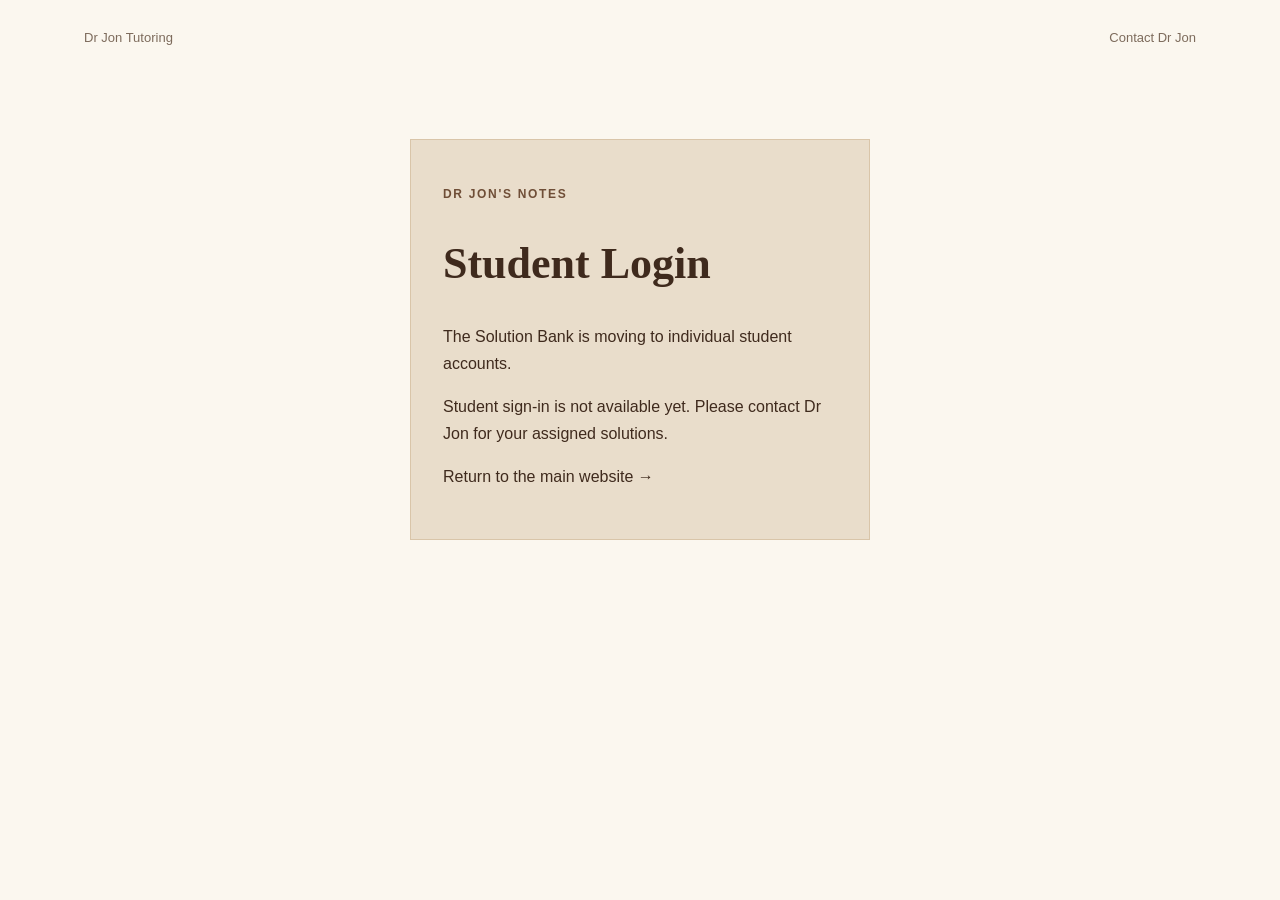
==== login/index.html @ d74d32f7 "Close public solution bank and add student login entry" ====
<!doctype html>
<html lang="en"><head><meta charset="utf-8"><meta name="viewport" content="width=device-width,initial-scale=1"><meta name="robots" content="noindex,nofollow"><title>Student Login | Dr Jon Tutoring</title><link rel="stylesheet" href="/styles.css"><link rel="stylesheet" href="/notes-solutions/solutions.css"></head>
<body class="solutions-page"><header class="solutions-footer"><a href="/">Dr Jon Tutoring</a><a href="mailto:drjon@drjontutorial.com">Contact Dr Jon</a></header><main class="bank-gate"><p class="solutions-eyebrow">DR JON'S NOTES</p><h1>Student Login</h1><p>The Solution Bank is moving to individual student accounts.</p><p>Student sign-in is not available yet. Please contact Dr Jon for your assigned solutions.</p><p><a href="/">Return to the main website &rarr;</a></p></main></body></html>
---- styles.css ----
:root {
  --bg: #fbf7ef;
  --bg-warm: #e9ddcb;
  --bg-warm-deep: #d8c7ad;
  --ink: #3f2a1d;
  --ink-soft: #6f4e37;
  --text: #3f2a1d;
  --muted: #7d6b5c;
  --panel: #fbf7ef;
  --accent: #b89263;
  --accent-dark: #6f4e37;
  --gold: #b89263;
  --charcoal: #3f2a1d;
  --button: #6f4e37;
  --shadow: 0 22px 50px rgba(63, 42, 29, 0.08);
  --max: 1200px;
  --radius: 18px;
  --font-serif: "Libre Baskerville", Georgia, "Times New Roman", serif;
  --font-sans: "Open Sans", "Segoe UI", Tahoma, Geneva, Verdana, sans-serif;
}

* {
  box-sizing: border-box;
}

html {
  scroll-behavior: smooth;
}

body {
  margin: 0;
  background: var(--bg);
  color: var(--text);
  font-family: var(--font-sans);
  min-width: 980px;
  overflow-x: hidden;
}

img {
  max-width: 100%;
  display: block;
}

a {
  color: inherit;
  text-decoration: none;
}

button {
  font: inherit;
}

.container {
  width: 980px;
  margin: 0 auto;
}

.site-header {
  position: sticky;
  top: 0;
  z-index: 20;
  background: rgba(251, 247, 239, 0.96);
  backdrop-filter: blur(10px);
  border-bottom: 1px solid rgba(57, 61, 50, 0.06);
}

.header-inner {
  position: relative;
  width: 100%;
  min-height: 104px;
}

.brand {
  position: absolute;
  left: 168px;
  top: 26px;
  display: flex;
  align-items: center;
  gap: 14px;
  width: 56px;
  margin: 0;
}

.brand img {
  width: 45px;
  height: 51px;
  object-fit: contain;
  background: #fff;
}

.brand-copy {
  display: none;
  flex-direction: column;
  gap: 4px;
}

.brand-title {
  margin: 0;
  color: var(--ink-soft);
  font: 700 1rem/1.1 var(--font-serif);
}

.brand-tag {
  color: var(--gold);
  font-size: 0.78rem;
}

.site-nav {
  position: absolute;
  top: 45px;
  right: 100px;
  display: flex;
  flex-direction: column;
  align-items: flex-end;
  gap: 8px;
  width: auto;
  margin: 0;
  transform: none;
}

.site-nav ul {
  display: flex;
  flex-wrap: nowrap;
  justify-content: flex-end;
  gap: 27px;
  list-style: none;
  margin: 0;
  padding: 0;
}

.site-nav a {
  position: relative;
  color: var(--ink-soft);
  font: 700 16px/1.4 var(--font-serif);
}

.site-nav a::after {
  content: "";
  position: absolute;
  left: 0;
  bottom: -8px;
  width: 100%;
  height: 2px;
  background: var(--gold);
  transform: scaleX(0);
  transform-origin: center;
  transition: transform 180ms ease;
}

.site-nav a:hover::after,
.site-nav a[aria-current="page"]::after {
  transform: scaleX(1);
}

.header-note {
  color: #b89263;
  font-family: var(--font-sans);
  font-size: 10px;
  font-style: italic;
  text-align: right;
  width: 680px;
  line-height: 1.4;
}

.hero {
  position: relative;
  overflow: hidden;
  background:
    linear-gradient(rgba(233, 221, 203, 0.3), rgba(251, 247, 239, 0.3)),
    url("./assets/hero-bg.png") center/cover no-repeat;
  height: 386px;
  padding: 43px 0 0;
}

.hero::before,
.hero::after {
  content: "";
  position: absolute;
  inset: auto;
  border-radius: 50%;
  pointer-events: none;
  filter: blur(10px);
  opacity: 0.5;
}

.hero::before {
  top: -120px;
  left: -60px;
  width: 360px;
  height: 360px;
  background: radial-gradient(circle, rgba(251, 247, 239, 0.8) 0%, rgba(251, 247, 239, 0) 68%);
  animation: heroFloatOne 16s ease-in-out infinite;
}

.hero::after {
  right: -80px;
  bottom: -140px;
  width: 420px;
  height: 420px;
  background: radial-gradient(circle, rgba(251, 247, 239, 0.68) 0%, rgba(251, 247, 239, 0) 72%);
  animation: heroFloatTwo 18s ease-in-out infinite;
}

.hero-card {
  position: relative;
  z-index: 1;
  width: 786px;
  min-height: 300px;
  margin: 0 auto;
  padding: 36px 30px 22px;
  background: #fbf7ef;
  border: 0;
  box-shadow: none;
  text-align: center;
}

.hero-title {
  margin: 0 0 20px;
  color: var(--ink);
  font: 700 21px/1.65 var(--font-serif);
}

.hero-title .gold {
  color: var(--gold);
}

.hero-subtitle,
.hero-body {
  margin: 0 auto;
  max-width: 726px;
  line-height: 1.5;
  color: var(--text);
}

.hero-subtitle {
  font-size: 14px;
  margin-bottom: 18px;
}

.hero-body {
  font-size: 14px;
}

.hero-actions {
  display: flex;
  flex-wrap: nowrap;
  justify-content: center;
  gap: 10px;
  margin-top: 14px;
}

.btn {
  display: inline-flex;
  align-items: center;
  justify-content: center;
  position: relative;
  isolation: isolate;
  overflow: hidden;
  width: auto;
  min-width: 0;
  height: 34px;
  padding: 0 18px;
  border-radius: 8px;
  border: 1px solid transparent;
  font-size: 14px;
  white-space: nowrap;
  box-shadow: 0 8px 18px rgba(57, 61, 50, 0.08);
  transition: transform 240ms cubic-bezier(0.22, 1, 0.36, 1), opacity 180ms ease, background 240ms ease, box-shadow 240ms ease, border-color 240ms ease;
}

.btn::before,
.btn::after {
  content: "";
  position: absolute;
  pointer-events: none;
}

.btn::before {
  inset: -1px;
  background: linear-gradient(118deg, transparent 20%, rgba(255, 255, 255, 0.34) 46%, rgba(255, 255, 255, 0.08) 54%, transparent 78%);
  transform: translateX(-135%);
  opacity: 0;
  transition: transform 760ms cubic-bezier(0.22, 1, 0.36, 1), opacity 260ms ease;
}

.btn::after {
  left: 50%;
  top: 50%;
  width: 140%;
  height: 260%;
  transform: translate(-50%, -50%) scale(0.92);
  background: radial-gradient(circle, rgba(255, 255, 255, 0.18) 0%, rgba(255, 255, 255, 0) 62%);
  mix-blend-mode: screen;
  opacity: 0.22;
  animation: buttonBreath 4.8s ease-in-out infinite;
}

.hero-actions .btn,
.contact-copy .btn {
  width: auto;
  min-width: 0;
  white-space: nowrap;
}

.btn:hover {
  transform: translateY(-2px);
  box-shadow: 0 14px 24px rgba(57, 61, 50, 0.12);
}

.btn:hover::before,
.btn:focus-visible::before {
  transform: translateX(135%);
  opacity: 1;
}

.btn:hover::after,
.btn:focus-visible::after {
  opacity: 0.34;
}

.btn:focus-visible {
  outline: 2px solid rgba(168, 132, 22, 0.58);
  outline-offset: 3px;
}

.btn.primary {
  background: #e9ddcb;
  color: var(--ink);
  border-color: #6f4e37;
}

.btn.dark {
  background: #6f4e37;
  color: #fff;
  border-color: #e9ddcb;
}

.btn.light {
  background: #d2d2d2;
  color: #6f4e37;
  border-color: #e9ddcb;
}

.stats {
  background: var(--charcoal);
  color: #fbf7ef;
  height: 304px;
  padding: 60px 0 0;
}

.stats-grid {
  display: grid;
  grid-template-columns: repeat(4, 1fr);
  gap: 0;
}

.stat {
  text-align: center;
}

.stat-icon {
  margin: 0 auto 20px;
  width: 44px;
  height: 44px;
  border: 0;
  border-radius: 0;
  display: grid;
  place-items: center;
}

.stat-icon img {
  width: 44px;
  height: 44px;
  object-fit: contain;
}

.stat-value {
  margin: 0;
  color: var(--gold);
  font: 700 32px/1.4 var(--font-serif);
}

.stat-copy {
  margin: 19px auto 0;
  max-width: 190px;
  line-height: 1.5;
  font-size: 16px;
}

.section {
  padding: 74px 0;
}

.section-title {
  margin: 0 0 16px;
  color: var(--ink-soft);
  font: 700 clamp(2rem, 3vw, 3.6rem)/1.05 var(--font-serif);
}

.section-eyebrow {
  margin: 0 0 10px;
  color: var(--gold);
  font: 700 1rem/1.1 var(--font-serif);
  text-transform: uppercase;
}

.programmes {
  display: grid;
  grid-template-columns: 327px 471px 327px;
  grid-template-rows: auto auto;
  column-gap: 38px;
  row-gap: 42px;
  align-items: start;
}

.programmes-copy {
  grid-row: 1 / span 2;
  padding-top: 10px;
}

.programmes-copy .section-eyebrow {
  display: none;
}

.programmes-copy .section-title {
  width: 220px;
  color: var(--ink-soft);
  font: 700 32px/1.05 var(--font-serif);
  margin-bottom: 28px;
}

.programmes-copy .section-title::before {
  content: "Tuition\A";
  white-space: pre;
}

.programmes-copy p,
.page-content p {
  line-height: 1.7;
}

.programmes-copy p {
  width: 285px;
  margin: 0 0 44px;
  font-size: 18px;
  line-height: 1.55;
}

.programmes-cta {
  width: 216px;
  height: 48px;
  border-radius: 14px;
  color: var(--ink);
  font-size: 18px;
  border-color: #b89263;
}

.programme-card {
  width: 390px;
  min-height: 288px;
  margin: 0;
  padding: 34px 31px 28px;
  background: #e9ddcb;
  box-shadow: none;
  transition: transform 280ms ease, box-shadow 280ms ease;
}

.programme-card:hover {
  transform: translateY(-6px);
  box-shadow: 0 18px 32px rgba(91, 77, 67, 0.14);
}

.programme-card h3 {
  margin: 0 0 4px;
  color: var(--gold);
  font: 700 1.02rem/1.2 var(--font-serif);
  text-transform: uppercase;
}

.programme-card h4 {
  margin: 0 0 16px;
  color: var(--ink-soft);
  font: 700 25px/1.18 var(--font-serif);
}

.programme-card p {
  margin: 0;
  color: #3f2a1d;
  font-size: 17px;
  line-height: 1.58;
}

.programme-card--light {
  background: #efe4d2;
  border: 1px solid rgba(111, 78, 55, 0.08);
}

.programme-card--admissions {
  width: 390px;
  min-height: 288px;
  padding: 34px 31px 28px;
  background: #ddcdb5;
  border: 1px solid rgba(111, 78, 55, 0.12);
}

.programme-card--tmua {
  grid-column: 2;
  grid-row: 3;
}

.programme-card--sat {
  grid-column: 3;
  grid-row: 3;
}

@media (max-width: 900px) {
  .programme-card--admissions {
    min-height: 0;
  }
}

.tutorial-page {
  background:
    linear-gradient(180deg, rgba(224, 190, 154, 0.28) 0, rgba(224, 190, 154, 0.28) 390px, transparent 390px),
    var(--bg);
}

.tutorial-hero {
  padding: 48px 0 24px;
}

.tutorial-hero-inner {
  display: grid;
  grid-template-columns: 430px 1fr;
  gap: 34px;
  align-items: stretch;
}

.tutorial-hero-copy {
  padding: 42px 0 0 4px;
}

.tutorial-hero-title {
  width: 360px;
  margin-bottom: 18px;
}

.tutorial-lead {
  width: 340px;
  margin: 0;
  font-size: 16px;
  line-height: 1.8;
  color: var(--ink-soft);
}

.tutorial-hero-panel {
  display: flex;
  align-items: center;
  min-height: 290px;
  padding: 36px 38px;
  background: #e9ddcb;
}

.tutorial-hero-panel-copy {
  max-width: 560px;
}

.tutorial-hero-kicker {
  margin: 0 0 16px;
  color: #6f4e37;
  font: 700 0.95rem/1.1 var(--font-serif);
  text-transform: uppercase;
  letter-spacing: 0.03em;
}

.tutorial-hero-panel h2 {
  margin: 0 0 16px;
  color: var(--ink);
  font: 700 2.25rem/1.06 var(--font-serif);
  max-width: 440px;
}

.tutorial-hero-panel p:last-child {
  margin: 0;
  max-width: 520px;
  font-size: 1rem;
  line-height: 1.8;
}

.tutorial-features {
  padding-top: 10px;
  padding-bottom: 28px;
}

.tutorial-features-grid {
  display: grid;
  grid-template-columns: repeat(4, 1fr);
  gap: 18px;
}

.feature-card {
  min-height: 220px;
  padding: 30px 24px 26px;
  background: #fbf7ef;
  border: 1px solid rgba(91, 77, 67, 0.12);
}

.feature-number {
  color: #b89263;
  font: 700 2rem/1 var(--font-serif);
  margin-bottom: 22px;
}

.feature-card h3 {
  margin: 0 0 12px;
  color: var(--ink);
  font: 700 1.15rem/1.2 var(--font-serif);
}

.feature-card p {
  margin: 0;
  line-height: 1.8;
}

.tutorial-pathway {
  padding-top: 46px;
}

.tutorial-section-heading {
  width: 820px;
  margin: 0 auto 28px;
  text-align: center;
}

.tutorial-section-heading .section-eyebrow {
  display: inline-block;
  margin-bottom: 14px;
}

.tutorial-section-heading .section-title {
  margin-bottom: 10px;
}

.tutorial-section-heading p:last-child {
  margin: 0 auto;
  max-width: 860px;
  line-height: 1.8;
}

.pathway-grid {
  display: grid;
  grid-template-columns: 1fr 1fr;
  gap: 24px;
}

.pathway-card {
  padding: 34px 32px 30px;
  background: #e9ddcb;
  min-height: 360px;
}

.pathway-card--accent {
  background: #ddcdb5;
}

.pathway-index {
  width: 42px;
  height: 42px;
  border-radius: 50%;
  display: grid;
  place-items: center;
  margin-bottom: 18px;
  border: 2px solid rgba(57, 61, 50, 0.45);
  color: var(--ink);
  font: 700 1rem/1 var(--font-serif);
}

.pathway-card h3 {
  margin: 0 0 14px;
  color: var(--ink);
  font: 700 1.9rem/1.08 var(--font-serif);
}

.pathway-summary {
  margin: 0 0 18px;
  line-height: 1.8;
}

.pathway-card ul {
  margin: 0;
  padding-left: 18px;
  line-height: 1.8;
}

.pathway-card li + li {
  margin-top: 8px;
}

.tutorial-addons {
  padding-top: 52px;
}

.addon-panel {
  display: grid;
  grid-template-columns: 390px 1fr;
  gap: 32px;
  align-items: start;
  background: #fbf7ef;
  padding: 32px 34px;
  border: 1px solid rgba(91, 77, 67, 0.12);
}

.addon-copy .section-title {
  margin-bottom: 16px;
}

.addon-copy p:last-child {
  margin: 0;
  line-height: 1.8;
}

.addon-list {
  display: grid;
  gap: 18px;
}

.addon-item {
  display: grid;
  grid-template-columns: 56px 1fr;
  gap: 18px;
  align-items: start;
  padding: 16px 0;
  border-bottom: 1px solid rgba(91, 77, 67, 0.14);
}

.addon-item:last-child {
  border-bottom: 0;
  padding-bottom: 0;
}

.addon-badge {
  width: 44px;
  height: 44px;
  border-radius: 50%;
  background: #e9ddcb;
  color: var(--ink);
  display: grid;
  place-items: center;
  font: 700 1rem/1 var(--font-serif);
}

.addon-item h3 {
  margin: 0 0 6px;
  color: var(--ink);
  font: 700 1.15rem/1.2 var(--font-serif);
}

.addon-item p {
  margin: 0;
  line-height: 1.8;
}

.tutorial-method {
  padding-top: 56px;
}

.method-panel {
  padding: 38px 42px 30px;
  background: linear-gradient(180deg, rgba(233, 221, 203, 0.12), rgba(216, 199, 173, 0.24));
}

.method-intro {
  max-width: 800px;
  margin: 0 0 28px;
  line-height: 1.8;
}

.method-grid {
  display: grid;
  grid-template-columns: repeat(4, 1fr);
  gap: 16px;
}

.method-grid article {
  padding: 18px 18px 14px;
  background: #fbf7ef;
  border: 1px solid rgba(91, 77, 67, 0.12);
  text-align: center;
}

.method-grid h3 {
  margin: 0 0 8px;
  color: #b89263;
  font: 700 1.9rem/1 var(--font-serif);
}

.method-grid p {
  margin: 0;
  color: var(--ink);
  line-height: 1.6;
}

.tutorial-programmes-page {
  background: var(--bg);
}

.tp-support {
  padding: 34px 0 0;
}

.tp-support-shell {
  display: grid;
  grid-template-columns: 292px 1fr;
  gap: 36px;
  align-items: stretch;
}

.tp-support-intro {
  min-height: 374px;
  padding: 42px 38px;
  background: #6f4e37;
  color: #fbf7ef;
}

.tp-support-intro h1 {
  margin: 0 0 26px;
  color: #fbf7ef;
  font: 700 23px/1.35 var(--font-serif);
}

.tp-support-intro p {
  margin: 0;
  color: #fbf7ef;
  font-size: 15px;
  line-height: 2.25;
}

.tp-support-panel {
  min-height: 374px;
  padding: 42px 44px 34px;
  background: rgba(255, 255, 255, 0.94);
  border: 1px solid rgba(91, 77, 67, 0.08);
}

.tp-support-panel h2 {
  margin: 0 0 18px;
  color: var(--ink);
  font: 700 22px/1.3 var(--font-serif);
}

.tp-support-list {
  display: grid;
  gap: 10px;
}

.tp-support-item {
  display: grid;
  grid-template-columns: 52px 1fr;
  gap: 12px;
  align-items: center;
}

.tp-support-icon {
  width: 52px;
  height: 52px;
  border: 1px solid #d8c7ad;
  border-radius: 4px;
  display: grid;
  place-items: center;
  color: #b89263;
  font: 700 30px/1 "Arial Black", Arial, sans-serif;
  background: #fbf7ef;
}

.tp-support-icon-grid::before {
  content: "";
  width: 26px;
  height: 26px;
  background:
    linear-gradient(#d8c7ad 0 0) 0 0 / 100% 1px no-repeat,
    linear-gradient(#d8c7ad 0 0) 0 50% / 100% 1px no-repeat,
    linear-gradient(#d8c7ad 0 0) 0 100% / 100% 1px no-repeat,
    linear-gradient(#d8c7ad 0 0) 0 0 / 1px 100% no-repeat,
    linear-gradient(#d8c7ad 0 0) 50% 0 / 1px 100% no-repeat,
    linear-gradient(#d8c7ad 0 0) 100% 0 / 1px 100% no-repeat;
}

.tp-support-icon-arrow::before {
  content: "↗";
  transform: translateY(-1px);
}

.tp-support-item h3 {
  margin: 0 0 2px;
  padding: 13px 18px 0;
  color: var(--ink-soft);
  font: 700 18px/1.2 var(--font-serif);
}

.tp-support-item p {
  margin: 0;
  padding: 0 18px 13px;
  color: #6f4e37;
  font-size: 12px;
  line-height: 1.5;
}

.tp-support-item > div:last-child {
  border: 1px solid #d8c7ad;
  border-radius: 18px;
  background: #ddcdb5;
}

.tp-overview {
  margin-top: 2px;
  padding: 30px 0 34px;
  background: #e9ddcb;
}

.tp-overview-shell,
.tp-main-pathway,
.tp-addons {
  text-align: center;
}

.tp-overview h2,
.tp-main-pathway h2,
.tp-addons h2 {
  margin: 0;
  color: var(--ink);
  font: 700 24px/1.3 var(--font-serif);
}

.tp-rule {
  width: 30px;
  height: 3px;
  margin: 10px auto 14px;
  background: #2d2d2d;
}

.tp-overview-shell > p,
.tp-section-copy {
  margin: 0 auto;
  color: var(--ink-soft);
  font-size: 14px;
  line-height: 1.45;
}

.tp-overview-flow {
  display: grid;
  grid-template-columns: 160px 70px 160px;
  justify-content: center;
  align-items: center;
  gap: 8px;
  margin-top: 22px;
}

.tp-overview-node {
  width: 160px;
  min-height: 113px;
  padding: 19px 16px 14px;
  border: 5px solid #b89263;
  border-radius: 999px;
  background: #fbf7ef;
}

.tp-overview-node h3 {
  margin: 0 0 6px;
  color: var(--ink);
  font: 700 16px/1.2 var(--font-serif);
}

.tp-overview-node p {
  margin: 0;
  color: var(--ink-soft);
  font-size: 12px;
  line-height: 1.45;
}

.tp-overview-arrow {
  color: #b89263;
  font: 400 44px/1 var(--font-serif);
}

.tp-main-pathway {
  padding: 34px 0 52px;
}

.tp-section-copy {
  max-width: 700px;
}

.tp-cards-two {
  display: grid;
  grid-template-columns: 1fr 1fr;
  gap: 42px;
  justify-content: center;
  width: 700px;
  margin: 24px auto 0;
}

.tp-cards-three {
  display: grid;
  grid-template-columns: repeat(3, 1fr);
  gap: 18px;
  width: 776px;
  margin: 16px auto 0;
}

.tp-card {
  position: relative;
  background: #fbf7ef;
  border: 2px solid rgba(70, 61, 50, 0.55);
  box-shadow: 6px 6px 0 #d8c7ad;
  text-align: center;
}

.tp-card-main {
  min-height: 400px;
  padding: 20px 22px 20px;
}

.tp-card-addon {
  min-height: 510px;
  padding: 20px 18px 18px;
}

.tp-card-badge {
  position: absolute;
  top: -10px;
  left: -10px;
  width: 28px;
  height: 28px;
  border-radius: 50%;
  background: #6f4e37;
  color: #fbf7ef;
  display: grid;
  place-items: center;
  font: 700 15px/1 "Arial Black", Arial, sans-serif;
}

.tp-card-badge-alpha {
  text-transform: lowercase;
}

.tp-card h3 {
  margin: 8px 0 12px;
  color: var(--ink);
  font: 700 21px/1.25 var(--font-serif);
}

.tp-card-lead {
  margin: 0 0 14px;
  color: var(--ink-soft);
  font-size: 13px;
  line-height: 1.55;
}

.tp-card-subtitle {
  margin: 10px 0 8px;
  color: var(--ink);
  font: 700 14px/1.2 var(--font-serif);
}

.tp-card ul {
  margin: 0;
  padding-left: 18px;
  text-align: left;
  color: var(--ink-soft);
  font-size: 12px;
  line-height: 1.55;
}

.tp-card li + li {
  margin-top: 3px;
}

.tp-mini-badges {
  display: grid;
  grid-template-columns: 1fr 1fr;
  gap: 12px;
  margin: 6px 0 12px;
}

.tp-mini-badge {
  min-height: 74px;
  padding: 10px 12px;
  border-radius: 18px;
  background: #e9ddcb;
  color: var(--ink-soft);
}

.tp-mini-badge strong {
  display: block;
  margin-bottom: 4px;
  color: var(--ink);
  font: 700 13px/1.2 var(--font-serif);
}

.tp-mini-badge span {
  display: block;
  font-size: 10px;
  line-height: 1.35;
}

.tp-addons {
  padding: 34px 0 44px;
}

.tp-method {
  padding: 18px 0 0;
  background: #ddcdb5;
}

.tp-method-shell {
  padding: 16px 0 34px;
  background:
    linear-gradient(180deg, rgba(255,255,255,0.06), rgba(255,255,255,0.06)),
    url("./assets/hero-bg.png") center/cover no-repeat;
}

.tp-method-kicker {
  margin: 0;
  text-align: center;
  color: var(--ink-soft);
  font: 700 12px/1.2 var(--font-sans);
}

.tp-method h2 {
  margin: 6px auto 8px;
  max-width: 540px;
  text-align: center;
  color: var(--ink);
  font: 700 32px/1.25 var(--font-serif);
}

.tp-method-copy {
  max-width: 540px;
  margin: 0 auto 18px;
  text-align: center;
  color: var(--ink-soft);
  font-size: 13px;
  line-height: 1.6;
}

.tp-method-panel {
  width: 820px;
  margin: 0 auto;
  padding: 34px 38px 28px;
  background: rgba(251, 247, 239, 0.95);
  display: grid;
  grid-template-columns: 1fr 1fr;
  column-gap: 74px;
  row-gap: 34px;
}

.tp-method-panel article span {
  display: block;
  margin-bottom: 8px;
  color: var(--ink-soft);
  font: 700 16px/1 var(--font-sans);
}

.tp-method-panel article h3 {
  margin: 0 0 10px;
  color: var(--ink);
  font: 700 18px/1.2 var(--font-serif);
}

.tp-method-panel article p {
  margin: 0;
  color: var(--ink-soft);
  font-size: 13px;
  line-height: 1.7;
}

.tp-contact {
  padding: 34px 0 18px;
}

.tp-contact-shell {
  display: grid;
  grid-template-columns: 240px 1fr;
  gap: 44px;
  align-items: start;
}

.tp-contact-copy {
  padding-top: 36px;
}

.tp-contact-copy h2 {
  margin: 0 0 28px;
  color: var(--ink);
  font: 700 24px/1.18 var(--font-serif);
}

.tp-contact-copy p {
  margin: 0 0 20px;
  color: var(--ink-soft);
  font-size: 14px;
  line-height: 1.75;
}

.tp-contact-actions {
  display: grid;
  gap: 10px;
  width: 120px;
}

.tp-contact-btn {
  display: inline-flex;
  align-items: center;
  justify-content: center;
  height: 28px;
  border-radius: 6px;
  background: #6f4e37;
  color: #fbf7ef;
  font-size: 11px;
}

.tp-contact-form {
  padding-top: 0;
}

.tp-form-row-two {
  display: grid;
  grid-template-columns: 1fr 1fr;
  gap: 10px;
}

.tp-contact-form label {
  display: block;
  margin-bottom: 8px;
}

.tp-contact-form span {
  display: block;
  margin-bottom: 4px;
  color: var(--ink);
  font: 700 10px/1.2 var(--font-sans);
}

.tp-contact-form input,
.tp-contact-form select,
.tp-contact-form textarea {
  width: 100%;
  height: 22px;
  border: 0;
  border-radius: 6px;
  background: #ddcdb5;
  color: var(--ink);
  padding: 0 8px;
  font: 400 12px/1.2 var(--font-sans);
}

.tp-contact-form textarea {
  height: 22px;
  resize: none;
  padding-top: 3px;
}

.tp-form-footer {
  display: flex;
  justify-content: space-between;
  align-items: flex-end;
  padding-top: 18px;
}

.tp-form-meta p {
  margin: 0;
  color: var(--ink-soft);
  font-size: 11px;
  line-height: 1.45;
}

.tp-submit {
  width: 70px;
  height: 34px;
  border: 3px solid #1c1c1c;
  background: #fbf7ef;
  color: var(--ink);
  font: 700 15px/1 var(--font-serif);
}

.results {
  background: var(--bg-warm);
  padding: 0;
}

.results .container {
  width: 100%;
}

.results-grid {
  display: grid;
  grid-template-columns: 360px 760px;
  gap: 108px;
  align-items: start;
  min-height: 700px;
  width: max-content;
  margin: 0 auto;
  justify-content: center;
}

.big-stats {
  display: grid;
  gap: 0;
  width: 360px;
  margin: 0;
  padding-top: 32px;
  justify-self: end;
}

.big-stats .section-title {
  width: 360px;
  color: var(--ink);
  font: 700 36px/1.12 var(--font-serif);
  margin: 0 0 10px 0;
}

.big-stats-note {
  margin: 0 0 30px;
  color: #3f2a1d;
  font: 400 17px/1.4 var(--font-sans);
}

.big-stat-number {
  margin: 0;
  color: var(--accent);
  font: 700 92px/0.95 Impact, "Arial Black", sans-serif;
  letter-spacing: 0;
  text-align: center;
}

.big-stat-label {
  margin: 8px 0 18px;
  font-size: 18px;
  line-height: 1.4;
  text-align: center;
}

.testimonial-shell {
  width: 760px;
  min-height: 620px;
  padding-top: 62px;
  display: flex;
  flex-direction: column;
  overflow: hidden;
  transition: transform 320ms cubic-bezier(0.22, 1, 0.36, 1);
}

.testimonial-intro {
  width: 599px;
  margin: 0 0 19px;
  font-size: 18px;
  line-height: 1.6;
}

.testimonial-stage {
  position: relative;
  width: 760px;
  height: 421px;
  overflow: hidden;
}

.testimonial {
  position: absolute;
  inset: 0;
  opacity: 0;
  visibility: hidden;
  transform: translate3d(34px, 0, 0);
  transition: opacity 900ms ease, transform 900ms ease, visibility 0s linear 900ms;
  pointer-events: none;
}

.testimonial.active {
  opacity: 1;
  visibility: visible;
  transform: translate3d(0, 0, 0);
  transition: opacity 900ms ease, transform 900ms ease, visibility 0s linear 0s;
  pointer-events: auto;
}

.testimonial-quote {
  width: 564px;
  margin: 15px 0 0 16px;
  color: #3f2a1d;
  font: 400 24px/1.6 var(--font-sans);
}

.testimonial-rule {
  width: 227px;
  height: 5px;
  margin: 24px 0 18px 18px;
  background: #111;
}

.testimonial-name {
  width: 564px;
  margin: 0 0 0 18px;
  color: var(--ink);
  font: 700 20px/1.2 var(--font-serif);
}

.testimonial-controls {
  display: flex;
  align-items: center;
  justify-content: initial;
  gap: 18px;
  margin-top: -30px;
  padding-top: 24px;
  position: relative;
  min-height: 120px;
}

.dots {
  display: flex;
  align-items: center;
  gap: 12px;
  margin-left: 286px;
}

.dot {
  width: 7px;
  height: 7px;
  padding: 0;
  border: 1px solid rgba(64, 64, 64, 0.9);
  border-radius: 50%;
  background: transparent;
  cursor: pointer;
}

.dot.active {
  background: rgba(57, 61, 50, 0.9);
  width: 11px;
  height: 11px;
}

.testimonial-progress {
  width: 120px;
  height: 3px;
  margin-left: 18px;
  background: rgba(57, 61, 50, 0.18);
  overflow: hidden;
  border-radius: 999px;
}

.testimonial-progress-bar {
  display: block;
  width: 100%;
  height: 100%;
  background: rgba(57, 61, 50, 0.82);
  transform-origin: left center;
  transform: scaleX(0);
}

.testimonial-controls .btn {
  position: absolute;
  right: 0;
  top: 62px;
  width: 180px;
  height: 42px;
  font-size: 18px;
}

.testimonial-shell {
  cursor: grab;
  user-select: none;
}

.testimonial-shell.is-dragging {
  cursor: grabbing;
}

.testimonial-stage {
  touch-action: pan-y;
  will-change: transform;
}

.contact {
  background: var(--bg);
}

.contact-grid {
  display: grid;
  grid-template-columns: 0.92fr 1.08fr;
  gap: 60px;
}

.contact-copy {
  display: flex;
  flex-direction: column;
  align-items: flex-start;
}

.contact-copy .btn {
  margin-bottom: 10px;
  min-width: 220px;
  padding-inline: 22px;
}

.contact-panel {
  background: var(--panel);
  border-radius: var(--radius);
  box-shadow: var(--shadow);
  padding: 30px;
}

.contact-form {
  display: grid;
  grid-template-columns: repeat(2, 1fr);
  gap: 18px 20px;
}

.field {
  display: flex;
  flex-direction: column;
  gap: 8px;
}

.field.full {
  grid-column: 1 / -1;
}

.field label {
  color: var(--ink-soft);
  font: 700 1rem/1.1 var(--font-serif);
}

.field input,
.field select,
.field textarea {
  width: 100%;
  border: 0;
  border-radius: 12px;
  background: #ddcdb5;
  padding: 14px 16px;
  color: var(--ink);
}

.field textarea {
  min-height: 132px;
  resize: vertical;
}

.submit-row {
  grid-column: 1 / -1;
  display: flex;
  justify-content: flex-end;
}

.submit-row .btn {
  min-width: 144px;
  border: 3px solid #111;
  border-radius: 0;
  background: #fbf7ef;
  color: #111;
  font: 700 1rem/1 var(--font-serif);
}

.site-footer {
  padding: 24px 0 34px;
  color: var(--muted);
  font-size: 0.95rem;
}

.reveal-card {
  opacity: 0;
  transform: translate3d(0, 24px, 0);
  transition: opacity 700ms cubic-bezier(0.22, 1, 0.36, 1), transform 700ms cubic-bezier(0.22, 1, 0.36, 1);
  will-change: opacity, transform;
}

.reveal-card.is-visible {
  opacity: 1;
  transform: translate3d(0, 0, 0);
}

:is(.results, .about-hero-band, .tp-support, .tp-method, .sp-hero, .sp-map, .mock-hero, .mock-showcase, .faq-section) {
  position: relative;
  overflow: hidden;
  isolation: isolate;
  --parallax-shift: 0px;
}

:is(.results, .about-hero-band, .tp-support, .tp-method, .sp-hero, .sp-map, .mock-hero, .mock-showcase, .faq-section)::before,
:is(.results, .about-hero-band, .tp-support, .tp-method, .sp-hero, .sp-map, .mock-hero, .mock-showcase, .faq-section)::after {
  content: "";
  position: absolute;
  inset: auto;
  pointer-events: none;
  z-index: 0;
}

:is(.results, .about-hero-band, .tp-support, .tp-method, .sp-hero, .sp-map, .mock-hero, .mock-showcase, .faq-section)::before {
  width: 440px;
  height: 440px;
  border-radius: 50%;
  background: radial-gradient(circle, rgba(255, 255, 255, 0.22) 0%, rgba(255, 255, 255, 0) 72%);
  top: -110px;
  right: -90px;
  transform: translate3d(0, var(--parallax-shift), 0);
  filter: blur(10px);
  opacity: 0.42;
}

:is(.results, .about-hero-band, .tp-support, .tp-method, .sp-hero, .sp-map, .mock-hero, .mock-showcase, .faq-section)::after {
  left: -120px;
  bottom: -120px;
  width: 460px;
  height: 260px;
  background:
    linear-gradient(115deg, rgba(255, 255, 255, 0) 10%, rgba(255, 255, 255, 0.2) 48%, rgba(255, 255, 255, 0) 90%);
  border-radius: 50%;
  transform: translate3d(0, calc(var(--parallax-shift) * -0.65), 0) rotate(-10deg);
  opacity: 0.28;
}

:is(.programme-card, .tp-card, .tp-support-item, .sp-result, .sp-logo-card, .sp-step, .mock-series-panel, .mock-sample-card, .mock-review-card, .qualification-item, .faq-card) {
  transition: transform 280ms cubic-bezier(0.22, 1, 0.36, 1), box-shadow 280ms ease, border-color 280ms ease, background 280ms ease;
}

:is(.programme-card, .tp-card, .tp-support-item, .sp-result, .sp-logo-card, .sp-step, .mock-series-panel, .mock-sample-card, .mock-review-card, .qualification-item, .faq-card):hover {
  transform: translateY(-4px);
  box-shadow: 0 14px 26px rgba(57, 61, 50, 0.1);
}

.site-header::after {
  content: "";
  position: absolute;
  left: 0;
  right: 0;
  bottom: -1px;
  height: 1px;
  background: linear-gradient(90deg, rgba(168, 132, 22, 0), rgba(168, 132, 22, 0.55), rgba(168, 132, 22, 0));
  opacity: 0.72;
}

@keyframes heroFloatOne {
  0%, 100% {
    transform: translate3d(0, 0, 0) scale(1);
  }
  50% {
    transform: translate3d(32px, 18px, 0) scale(1.05);
  }
}

@keyframes heroFloatTwo {
  0%, 100% {
    transform: translate3d(0, 0, 0) scale(1);
  }
  50% {
    transform: translate3d(-28px, -18px, 0) scale(1.06);
  }
}

@keyframes testimonialProgressFill {
  from {
    transform: scaleX(0);
  }
  to {
    transform: scaleX(1);
  }
}

@keyframes buttonBreath {
  0%, 100% {
    transform: translate(-50%, -50%) scale(0.92);
    opacity: 0.3;
  }
  50% {
    transform: translate(-50%, -50%) scale(1.02);
    opacity: 0.55;
  }
}

@media (prefers-reduced-motion: reduce) {
  html {
    scroll-behavior: auto;
  }

  .btn,
  .reveal-card,
  .testimonial,
  .testimonial-stage,
  .hero::before,
  .hero::after,
  :is(.results, .about-hero-band, .tp-support, .tp-method, .sp-hero, .sp-map, .mock-hero, .mock-showcase, .faq-section)::before,
  :is(.results, .about-hero-band, .tp-support, .tp-method, .sp-hero, .sp-map, .mock-hero, .mock-showcase, .faq-section)::after {
    animation: none !important;
    transition: none !important;
  }

  .reveal-card {
    opacity: 1;
    transform: none;
  }
}

.footer-inner {
  display: flex;
  justify-content: space-between;
  gap: 24px;
  flex-wrap: wrap;
}

.page-hero {
  padding: 84px 0 36px;
  background: linear-gradient(180deg, #fbf7ef 0%, #e9ddcb 100%);
}

.page-hero p,
.page-content p,
.page-content li {
  max-width: 820px;
  line-height: 1.75;
}

.page-content ul {
  padding-left: 20px;
}

.badge-row {
  display: flex;
  gap: 24px;
  flex-wrap: wrap;
  margin-top: 24px;
}

.badge-card {
  display: flex;
  align-items: center;
  gap: 14px;
  padding: 16px 18px;
  background: #fbf7ef;
  border-radius: 16px;
}

.badge-card img {
  width: 48px;
  height: 48px;
  object-fit: contain;
}

.about-page .site-header {
  position: sticky;
}

.about-main {
  background: rgb(255, 248, 241);
}

.about-wide {
  width: min(calc(100% - 64px), 1980px);
  margin: 0 auto;
}

.about-hero-band {
  background: rgb(224, 190, 154);
  padding: 46px 0 48px;
}

.about-hero-card {
  display: grid;
  grid-template-columns: minmax(0, 1.98fr) minmax(520px, 0.96fr);
  min-height: 412px;
  background: transparent;
}

.about-hero-copy {
  min-height: 412px;
  padding: 94px 80px 18px 112px;
  background: rgb(255, 248, 241);
}

.about-hero-copy h1 {
  width: auto;
  margin: 0 0 34px;
  color: rgb(57, 61, 50);
  font: 700 clamp(3.4rem, 3.6vw, 5rem)/1.08 var(--font-serif);
}

.about-hero-copy p {
  width: 430px;
  margin: 0 0 20px;
  color: rgb(64, 64, 64);
  font: 400 18px/1.75 var(--font-sans);
}

.about-logos {
  display: flex;
  align-items: center;
  gap: 10px;
  margin: 14px 0 42px 0;
}

.about-logos a img {
  width: 24px;
  height: 24px;
  object-fit: contain;
}

.about-logos img[alt="TutorPerch"] {
  width: 94px;
  height: 26px;
  object-fit: contain;
}

.about-logos img[alt="TutorHunt"] {
  width: 85px;
  height: 24px;
  object-fit: contain;
}

.about-logos img[alt="TutorDex"] {
  width: 80px;
  height: 25px;
  object-fit: contain;
}

.dbs-pill {
  display: inline-flex;
  align-items: center;
  justify-content: center;
  gap: 8px;
  margin-left: 330px;
  padding: 2px 8px 2px 14px;
  border: 0;
  border-radius: 50px;
  background: #6f4e37;
  color: #fbf7ef;
  font: 400 15px/1 var(--font-sans);
  transition: transform 180ms ease;
}

.dbs-check {
  display: grid;
  place-items: center;
  width: 37px;
  height: 37px;
  border-radius: 50%;
  border: 0;
  font-size: 20px;
  transition: transform 180ms ease;
}

.dbs-pill:hover .dbs-check {
  transform: scale(1.08);
}

.about-hero-photo {
  min-height: 412px;
  background: rgb(189, 189, 189);
}

.about-hero-photo img {
  width: 100%;
  height: 100%;
  object-fit: cover;
  object-position: center top;
}

.about-section {
  padding: 0;
}

.about-section-light {
  background: rgb(255, 248, 241);
}

.about-section-warm {
  background: rgb(224, 190, 154);
}

.about-grid {
  width: min(calc(100% - 64px), 1628px);
  margin: 0 auto;
  display: grid;
  grid-template-columns: 44% 56%;
  column-gap: 0;
  align-items: start;
}

.about-label {
  padding-left: 180px;
}

.about-label h2 {
  width: 240px;
  margin: 0;
  color: rgb(57, 61, 50);
  font: 700 32px/1.15 var(--font-serif);
}

.about-qualifications {
  padding-top: 40px;
}

.qualifications-list {
  padding-top: 38px;
  padding-bottom: 10px;
}

.qualification-item {
  width: 348px;
  margin: 0 0 32px;
  padding-top: 7px;
  border-top: 5px solid #000;
}

.qualification-item:last-child {
  margin-bottom: 0;
}

.qualification-item h3 {
  margin: 0 0 7px;
  color: rgb(57, 61, 50);
  font: 700 24px/1.2 var(--font-serif);
}

.qualification-item p {
  margin: 0;
  color: rgb(64, 64, 64);
  font: 400 18px/1.6 var(--font-sans);
}

.about-expertise {
  padding-top: 62px;
}

.about-expertise .about-label {
  padding-top: 0;
}

.expertise-list {
  padding: 62px 0 39px;
}

.expertise-list ul {
  margin: 0;
  padding-left: 21px;
  color: rgb(64, 64, 64);
}

.expertise-list li {
  margin-bottom: 5px;
  font: 400 16px/1.5 var(--font-sans);
}

.about-philosophy {
  background: rgb(255, 248, 241);
}

.about-philosophy .about-label {
  padding-top: 56px;
  padding-left: 162px;
}

.about-philosophy .about-grid {
  width: min(calc(100% - 64px), 1560px);
  grid-template-columns: 41% 59%;
  min-height: 372px;
}

.about-philosophy-mark h2 {
  width: 220px;
  font-size: 32px;
  line-height: 1.05;
}

.about-philosophy-mark img {
  width: 168px;
  height: auto;
  margin: 30px 0 46px 0;
  object-fit: contain;
  background: transparent;
}

.about-philosophy .about-copy-block {
  max-width: 760px;
  padding: 52px 0 24px 18px;
}

.about-philosophy .about-copy-block p {
  margin: 0 0 26px;
  font-size: 16px;
  line-height: 1.48;
}

.about-me-section .about-label {
  padding-top: 51px;
}

.about-me-section .about-copy-block {
  padding: 51px 0 10px;
}

.about-publications-section .about-label {
  padding-top: 62px;
}

.about-publications-section .publications-copy {
  padding: 62px 0 50px;
}

.about-copy-block,
.publications-copy {
  color: rgb(64, 64, 64);
}

.publications-copy {
  width: 653px;
}

.publications-copy-inner {
  max-height: 118px;
  overflow: hidden;
}

.publications-copy[data-expanded="true"] .publications-copy-inner {
  max-height: none;
}

.about-copy-block p,
.publications-copy p {
  margin: 0 0 24px;
  font: 400 16px/1.5 var(--font-sans);
}

.about-copy-block strong {
  font-weight: 700;
}

.publications-copy p:last-child,
.about-copy-block p:last-child {
  margin-bottom: 0;
}

.publications-toggle {
  margin-top: 18px;
  padding: 0;
  border: 0;
  background: transparent;
  color: rgb(91, 77, 67);
  font: 700 16px/1.2 var(--font-sans);
  cursor: pointer;
}

.publications-toggle:hover {
  text-decoration: underline;
}

@keyframes floatIn {
  from {
    opacity: 0;
    transform: translateY(12px);
  }
  to {
    opacity: 1;
    transform: translateY(0);
  }
}

.animate-in {
  animation: none;
}

@media (max-width: 900px) {
  .programmes,
  .results-grid,
  .contact-grid {
    grid-template-columns: 1fr;
  }

  .stats-grid {
    grid-template-columns: repeat(2, 1fr);
  }

  .testimonial-shell {
    min-height: 480px;
  }
}

@media (max-width: 900px) {
  body {
    min-width: 0;
  }

  .container {
    width: min(calc(100% - 28px), var(--max));
  }

  .header-inner,
  .site-nav {
    align-items: flex-start;
  }

  .header-inner {
    flex-direction: column;
    padding: 18px 0;
  }

  .site-nav ul,
  .header-note {
    text-align: left;
    justify-content: flex-start;
  }

  .hero-card {
    padding: 28px 22px 24px;
  }

  .hero-actions {
    flex-wrap: wrap;
  }

  .hero-actions .btn,
  .contact-copy .btn {
    width: 100%;
    min-width: 0;
  }

  .stats-grid,
  .contact-form {
    grid-template-columns: 1fr;
  }

  .testimonial-controls {
    flex-direction: column;
    align-items: flex-start;
  }

  .submit-row {
    justify-content: stretch;
  }

  .submit-row .btn {
    width: 100%;
  }
}

@media (max-width: 900px) {
  .site-header {
    position: relative;
  }

  .header-inner {
    min-height: 0;
    padding: 14px 0 16px;
  }

  .brand,
  .site-nav {
    position: static;
  }

  .brand {
    width: auto;
    margin-bottom: 12px;
  }

  .brand img {
    width: 42px;
    height: 48px;
  }

  .site-nav {
    width: 100%;
    align-items: stretch;
    gap: 9px;
  }

  .site-nav ul {
    display: flex;
    gap: 8px 14px;
    flex-wrap: wrap;
  }

  .site-nav a {
    font-size: 13px;
    line-height: 1.25;
  }

  .header-note {
    width: 100%;
    font-size: 9px;
    line-height: 1.35;
  }

  .hero {
    height: auto;
    min-height: 0;
    padding: 24px 0;
  }

  .hero-card {
    width: 100%;
    min-height: 0;
    padding: 26px 18px 22px;
  }

  .hero-title {
    font-size: 19px;
    line-height: 1.55;
  }

  .hero-subtitle,
  .hero-body {
    max-width: none;
    font-size: 13px;
    line-height: 1.65;
  }

  .stats {
    height: auto;
    padding: 30px 0 34px;
  }

  .stats-grid {
    gap: 26px 10px;
  }

  .stat-value {
    font-size: 27px;
  }

  .stat-copy {
    max-width: 150px;
    font-size: 13px;
  }

  .home-programmes-section {
    padding: 48px 0;
  }

  .programmes {
    display: grid;
    grid-template-columns: 1fr;
    row-gap: 18px;
  }

  .programmes-copy,
  .programme-card--tmua,
  .programme-card--sat {
    grid-column: auto;
    grid-row: auto;
  }

  .programmes-copy {
    padding-top: 0;
  }

  .programmes-copy .section-title,
  .programmes-copy p,
  .programmes-cta,
  .programme-card,
  .programme-card--admissions {
    width: 100%;
  }

  .programmes-copy .section-title {
    margin-bottom: 16px;
    font-size: 31px;
  }

  .programmes-copy p {
    margin-bottom: 20px;
    font-size: 15px;
  }

  .programme-card,
  .programme-card--admissions {
    min-height: 0;
    padding: 26px 22px 24px;
  }

  .programme-card h4 {
    font-size: 22px;
  }

  .programme-card p {
    font-size: 15px;
  }

  .results {
    padding: 34px 0 40px;
  }

  .results .container {
    width: min(calc(100% - 28px), var(--max));
  }

  .results-grid {
    width: 100%;
    min-height: 0;
    gap: 28px;
  }

  .big-stats {
    width: 100%;
    padding-top: 0;
    justify-self: center;
    text-align: center;
  }

  .big-stats .section-title {
    width: 100%;
    font-size: 30px;
  }

  .big-stat-number {
    font-size: 74px;
  }

  .testimonial-shell,
  .testimonial-stage,
  .testimonial-intro,
  .testimonial-quote,
  .testimonial-name {
    width: 100%;
  }

  .testimonial-shell {
    min-height: 0;
    padding-top: 0;
  }

  .testimonial-stage {
    height: 360px;
  }

  .testimonial-quote {
    margin-left: 0;
    font-size: 18px;
    line-height: 1.55;
  }

  .testimonial-rule,
  .testimonial-name {
    margin-left: 0;
  }

  .testimonial-controls {
    min-height: 0;
    margin-top: 0;
    padding-top: 12px;
  }

  .dots {
    margin-left: 0;
  }

  .testimonial-progress {
    margin-left: 0;
  }

  .testimonial-controls .btn {
    position: static;
    width: 100%;
    margin-top: 8px;
  }

  .contact {
    padding: 46px 0;
  }

  .contact-grid {
    gap: 28px;
  }

  .contact-panel {
    padding: 22px;
  }

  .site-footer {
    text-align: center;
  }

  .footer-inner {
    flex-direction: column;
    gap: 10px;
  }

  .about-hero-band {
    padding: 18px 0 34px;
  }

  .about-wide,
  .about-grid {
    width: min(calc(100% - 32px), 620px);
  }

  .about-hero-card,
  .about-grid,
  .about-philosophy .about-grid {
    grid-template-columns: 1fr;
  }

  .about-hero-card {
    width: 100%;
    min-height: 0;
    overflow: hidden;
    background: rgb(255, 248, 241);
  }

  .about-hero-copy {
    min-height: 0;
    padding: 34px 28px 24px;
  }

  .about-hero-copy h1 {
    margin-bottom: 18px;
    font-size: clamp(2.35rem, 10vw, 3.35rem);
    line-height: 1.04;
    letter-spacing: -0.02em;
  }

  .about-hero-copy p {
    width: auto;
    max-width: 440px;
    margin-bottom: 18px;
    font-size: 16px;
    line-height: 1.65;
  }

  .about-logos {
    flex-wrap: wrap;
    gap: 8px 10px;
    margin: 12px 0 22px;
  }

  .about-logos a img {
    width: 22px;
    height: 22px;
  }

  .about-logos img[alt="TutorPerch"] {
    width: 84px;
    height: 23px;
  }

  .about-logos img[alt="TutorHunt"] {
    width: 78px;
    height: 22px;
  }

  .about-logos img[alt="TutorDex"] {
    width: 76px;
    height: 24px;
  }

  .dbs-pill {
    margin: 2px auto 0;
    padding: 4px 9px 4px 16px;
    font-size: 14px;
  }

  .dbs-check {
    width: 34px;
    height: 34px;
    font-size: 18px;
  }

  .about-hero-photo {
    min-height: 0;
    aspect-ratio: 4 / 3;
    background: rgb(189, 189, 189);
  }

  .about-hero-photo img {
    width: 100%;
    height: 100%;
    object-fit: contain;
    object-position: center top;
  }

  .about-label {
    padding: 34px 0 0;
  }

  .about-label h2 {
    width: auto;
    font-size: 31px;
    line-height: 1.08;
  }

  .about-qualifications,
  .about-expertise {
    padding-top: 0;
  }

  .qualifications-list,
  .expertise-list,
  .about-me-section .about-copy-block,
  .about-publications-section .publications-copy {
    padding: 24px 0 34px;
  }

  .qualification-item {
    width: 100%;
    margin-bottom: 24px;
  }

  .qualification-item h3 {
    font-size: 23px;
  }

  .qualification-item p,
  .expertise-list li,
  .about-copy-block p,
  .publications-copy p {
    font-size: 15.5px;
    line-height: 1.62;
  }

  .about-philosophy .about-label {
    padding: 34px 0 0;
  }

  .about-philosophy-mark img {
    width: 150px;
    margin: 20px 0 6px;
  }

  .about-philosophy .about-copy-block {
    max-width: none;
    padding: 24px 0 34px;
  }

  .about-philosophy .about-copy-block p {
    font-size: 15.5px;
    line-height: 1.62;
    margin-bottom: 18px;
  }

  .about-me-section .about-label,
  .about-publications-section .about-label {
    padding-top: 34px;
  }

  .publications-copy {
    width: 100%;
  }

  .publications-copy-inner {
    max-height: 158px;
  }

  .publications-toggle {
    font-size: 15px;
  }
}
---- notes-solutions/solutions.css ----
.solutions-page { min-width: 0; }
.solutions-wrap { width: min(1160px, calc(100% - 64px)); margin-inline: auto; }
.solutions-hero { padding: 86px 0 76px; background: radial-gradient(ellipse at top right, #d8c7ad66, transparent 65%), var(--bg-warm); border-bottom: 1px solid #b8926333; }
.solutions-eyebrow { color: var(--accent-dark); font-size: 12px; font-weight: 700; letter-spacing: .14em; line-height: 1.6; }
.solutions-hero h1 { margin: 18px 0 22px; font: 700 clamp(38px, 5vw, 64px)/1.15 var(--font-serif); letter-spacing: -.035em; }
.solutions-hero p:not(.solutions-eyebrow) { max-width: 660px; line-height: 1.85; }
.solutions-hero .solutions-lead { font-size: 22px; margin-bottom: 8px; }
.solutions-courses { padding-block: 60px 72px; }
.solutions-section-heading h2 { font: 700 30px/1.3 var(--font-serif); margin: 10px 0 32px; }
.solutions-grid { display: grid; grid-template-columns: repeat(4, minmax(0, 1fr)); gap: 22px; }
.solutions-course { padding: 28px 24px; border: 1px solid #b8926355; background: linear-gradient(145deg, #f3ecdf, var(--bg-warm)); }
.solutions-course .solutions-eyebrow { font-size: 10px; letter-spacing: .08em; }
.solutions-course h3 { font: 700 24px/1.35 var(--font-serif); margin: 18px 0; }
.solutions-course > p:not(.solutions-eyebrow) { font-size: 14px; line-height: 1.8; }
.solutions-status { display: inline-block; margin-top: 20px; padding-top: 16px; border-top: 1px solid #b8926366; color: var(--muted); font-size: 12px; }
.solutions-more { color: var(--muted); font-size: 14px; margin-top: 30px; line-height: 1.7; }
.solutions-guidance { background: var(--bg-warm); text-align: center; padding: 24px; font: 400 16px/1.8 var(--font-serif); }
.solutions-footer { display: flex; justify-content: space-between; gap: 16px; max-width: 1160px; margin: auto; padding: 30px 24px; font-size: 13px; color: var(--muted); }
@media (max-width: 1100px) { .solutions-grid { grid-template-columns: repeat(2, minmax(0, 1fr)); } }
@media (max-width: 600px) { .solutions-wrap { width: calc(100% - 40px); } .solutions-hero { padding: 44px 0; } .solutions-hero .solutions-lead { font-size: 19px; } .solutions-courses { padding-block: 36px 44px; } .solutions-grid { grid-template-columns: 1fr; } .solutions-footer { flex-direction: column; } }
.bank-gate { width: min(460px, calc(100% - 40px)); margin: 64px auto; padding: 32px; background: var(--bg-warm); border: 1px solid #b8926355; }
.bank-gate h1, #bank h1 { font: 700 clamp(28px, 4vw, 44px)/1.35 var(--font-serif); }
.bank-gate p { line-height: 1.7; }
#bank-login label { display: block; margin-top: 20px; }
#bank-password { width: 100%; padding: 12px; margin-top: 8px; border: 1px solid var(--accent); border-radius: 5px; font: inherit; }
#bank-login button { margin-top: 22px; background: var(--button); color: var(--bg); border: 0; padding: 13px 24px; border-radius: 6px; cursor: pointer; }
#bank-error { color: #9b3226; }
.bank-viewer { width: 100%; height: 78vh; min-height: 440px; border: 1px solid #b8926355; background: white; }
.bank-crumbs { line-height: 1.8; margin-bottom: 24px; font-size: 14px; }
.bank-exercises { padding-left: 20px; line-height: 2.5; }
.bank-exercises a { text-decoration: underline; text-underline-offset: 4px; }
.bank-exercises a:visited { color: #806295; }
.bank-pagination { display: flex; justify-content: space-between; gap: 20px; margin-top: 30px; flex-wrap: wrap; }
.solutions-course h2 { font: 700 22px/1.5 var(--font-serif); }
[hidden] { display: none !important; }
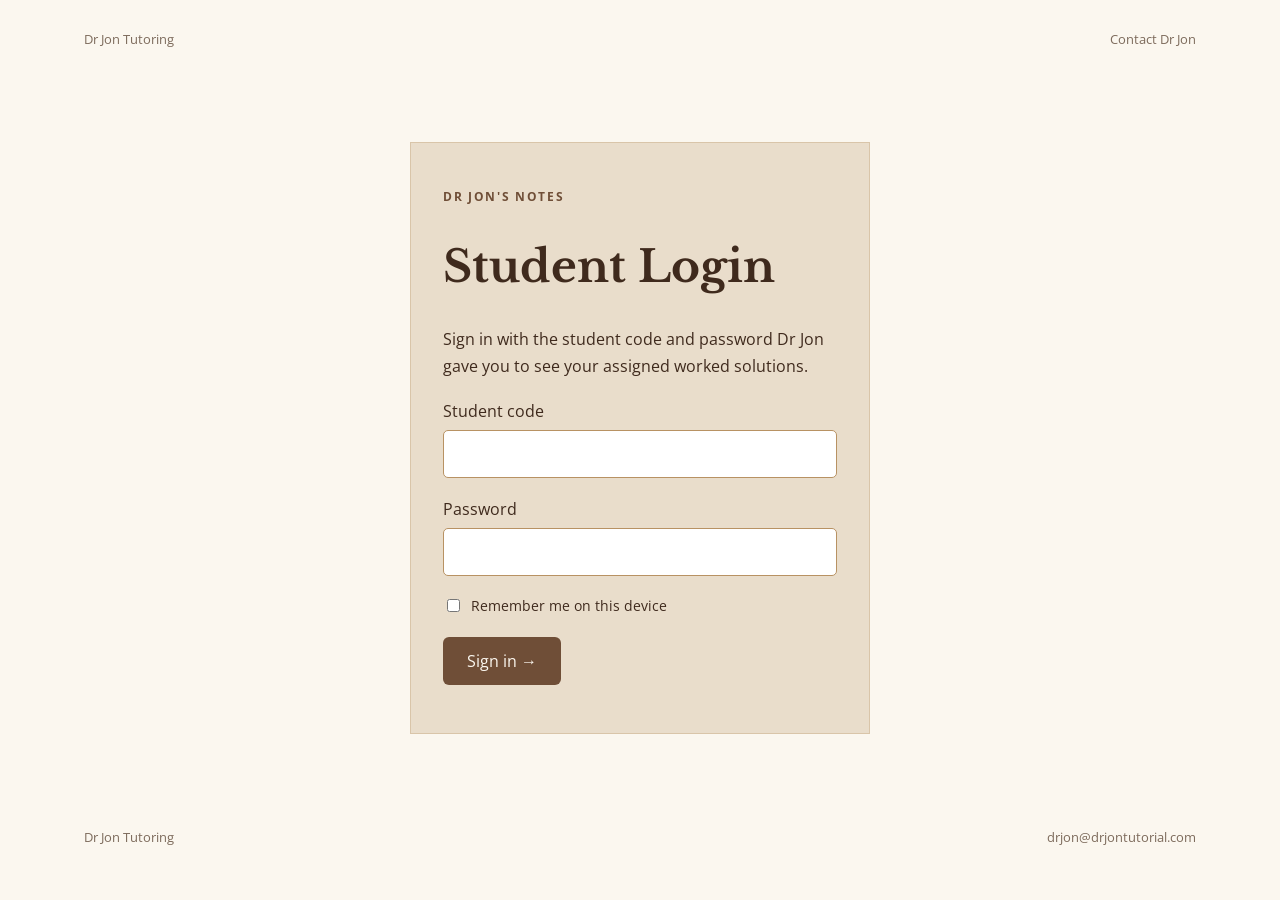
==== commit 0f21b9ba: "Student login + Solution Bank on Firebase: per-student accounts, assigned-only view, admin page Co-A" ====
--- a/login/index.html
+++ b/login/index.html
@@ -1,3 +1,72 @@
 <!doctype html>
-<html lang="en"><head><meta charset="utf-8"><meta name="viewport" content="width=device-width,initial-scale=1"><meta name="robots" content="noindex,nofollow"><title>Student Login | Dr Jon Tutoring</title><link rel="stylesheet" href="/styles.css"><link rel="stylesheet" href="/notes-solutions/solutions.css"></head>
-<body class="solutions-page"><header class="solutions-footer"><a href="/">Dr Jon Tutoring</a><a href="mailto:drjon@drjontutorial.com">Contact Dr Jon</a></header><main class="bank-gate"><p class="solutions-eyebrow">DR JON'S NOTES</p><h1>Student Login</h1><p>The Solution Bank is moving to individual student accounts.</p><p>Student sign-in is not available yet. Please contact Dr Jon for your assigned solutions.</p><p><a href="/">Return to the main website &rarr;</a></p></main></body></html>
+<html lang="en">
+<head>
+<meta charset="utf-8">
+<meta name="viewport" content="width=device-width,initial-scale=1">
+<meta name="robots" content="noindex,nofollow">
+<title>Student Login | Dr Jon Tutoring</title>
+<link href="https://fonts.googleapis.com/css2?family=Libre+Baskerville:wght@400;700&family=Open+Sans:wght@400;700&display=swap" rel="stylesheet">
+<link rel="stylesheet" href="/styles.css">
+<link rel="stylesheet" href="/notes-solutions/solutions.css">
+</head>
+<body class="solutions-page">
+<header class="solutions-footer"><a href="/">Dr Jon Tutoring</a><a href="mailto:drjon@drjontutorial.com">Contact Dr Jon</a></header>
+<main class="bank-gate">
+  <p class="solutions-eyebrow">DR JON'S NOTES</p>
+  <h1>Student Login</h1>
+  <p>Sign in with the student code and password Dr Jon gave you to see your assigned worked solutions.</p>
+  <form id="bank-login" autocomplete="on">
+    <label for="bank-code">Student code</label>
+    <input id="bank-code" class="bank-input" type="text" autocomplete="username" autocapitalize="none" spellcheck="false" required>
+    <label for="bank-password">Password</label>
+    <input id="bank-password" class="bank-input" type="password" autocomplete="current-password" required>
+    <label class="bank-remember"><input id="bank-remember" type="checkbox"> Remember me on this device</label>
+    <button type="submit">Sign in &rarr;</button>
+    <p id="bank-error" role="alert"></p>
+  </form>
+</main>
+<footer class="solutions-footer"><a href="/index.html">Dr Jon Tutoring</a><a href="mailto:drjon@drjontutorial.com">drjon@drjontutorial.com</a></footer>
+<script>
+"use strict";
+(function () {
+  var DB = "https://tmua-esat-homework-default-rtdb.firebaseio.com/esatTmuaGate7f2Kx9Lw/solutionBank";
+  var KEY = "drjonBankSession";
+  var form = document.getElementById("bank-login");
+  var err = document.getElementById("bank-error");
+  var btn = form.querySelector("button");
+
+  function nextUrl() {
+    var n = new URLSearchParams(location.search).get("next") || "";
+    // only allow returning inside the Solution Bank
+    return /^\/notes-solutions\/[A-Za-z0-9\-\/]*$/.test(n) ? n : "/notes-solutions/";
+  }
+
+  form.addEventListener("submit", async function (e) {
+    e.preventDefault();
+    err.textContent = "";
+    var code = document.getElementById("bank-code").value.trim().toLowerCase();
+    var pwd = document.getElementById("bank-password").value;
+    if (!code || !pwd) { err.textContent = "Please enter your student code and password."; return; }
+    btn.disabled = true;
+    try {
+      var r = await fetch(DB + "/students/" + encodeURIComponent(code) + ".json", { cache: "no-store" });
+      if (!r.ok) throw new Error("HTTP " + r.status);
+      var s = await r.json();
+      if (!s || s.password !== pwd) { err.textContent = "Incorrect student code or password."; btn.disabled = false; return; }
+      if (s.active === false) { err.textContent = "This account is not active. Please contact Dr Jon."; btn.disabled = false; return; }
+      var data = JSON.stringify({ code: code, password: pwd });
+      try {
+        sessionStorage.setItem(KEY, data);
+        if (document.getElementById("bank-remember").checked) localStorage.setItem(KEY, data);
+        else localStorage.removeItem(KEY);
+      } catch (x) {}
+      location.replace(nextUrl());
+    } catch (x) {
+      err.textContent = "Could not connect. Please check your internet connection and try again.";
+      btn.disabled = false;
+    }
+  });
+})();
+</script>
+</body>
+</html>
--- a/notes-solutions/solutions.css
+++ b/notes-solutions/solutions.css
@@ -33,3 +33,20 @@
 .bank-pagination { display: flex; justify-content: space-between; gap: 20px; margin-top: 30px; flex-wrap: wrap; }
 .solutions-course h2 { font: 700 22px/1.5 var(--font-serif); }
 [hidden] { display: none !important; }
+/* Student accounts (Firebase) */
+.bank-input { width: 100%; padding: 12px; margin-top: 8px; border: 1px solid var(--accent); border-radius: 5px; font: inherit; box-sizing: border-box; }
+.bank-remember { display: flex !important; align-items: center; gap: 8px; font-size: 14px; }
+#bank-login button:disabled { opacity: .6; cursor: default; }
+.bank-main { padding-block: 40px 64px; }
+.bank-userbar { display: flex; justify-content: space-between; align-items: center; gap: 12px; flex-wrap: wrap; font-size: 14px; color: var(--muted); padding-bottom: 14px; margin-bottom: 26px; border-bottom: 1px solid #b8926355; }
+.bank-logout { background: none; border: 1px solid var(--accent); color: var(--ink); padding: 6px 14px; border-radius: 6px; cursor: pointer; font: inherit; }
+.bank-course-grid { margin-top: 28px; }
+.bank-course-card { display: block; color: inherit; text-decoration: none; transition: transform .15s ease, box-shadow .15s ease; }
+.bank-course-card:hover { transform: translateY(-2px); box-shadow: 0 6px 18px #3f2a1d1a; }
+.bank-chapter { margin-top: 28px; }
+.bank-chapter h2 { font: 700 22px/1.4 var(--font-serif); margin-bottom: 6px; }
+.bank-actions { display: flex; gap: 12px; flex-wrap: wrap; margin: 6px 0 18px; }
+.bank-btn { display: inline-block; background: var(--button); color: var(--bg); padding: 11px 20px; border-radius: 6px; text-decoration: none; }
+.bank-btn-ghost { background: none; color: var(--ink); border: 1px solid var(--accent); }
+@media (max-width: 600px) { .bank-viewer { height: 70vh; min-height: 360px; } }
+@media (prefers-reduced-motion: reduce) { .bank-course-card { transition: none; } }
